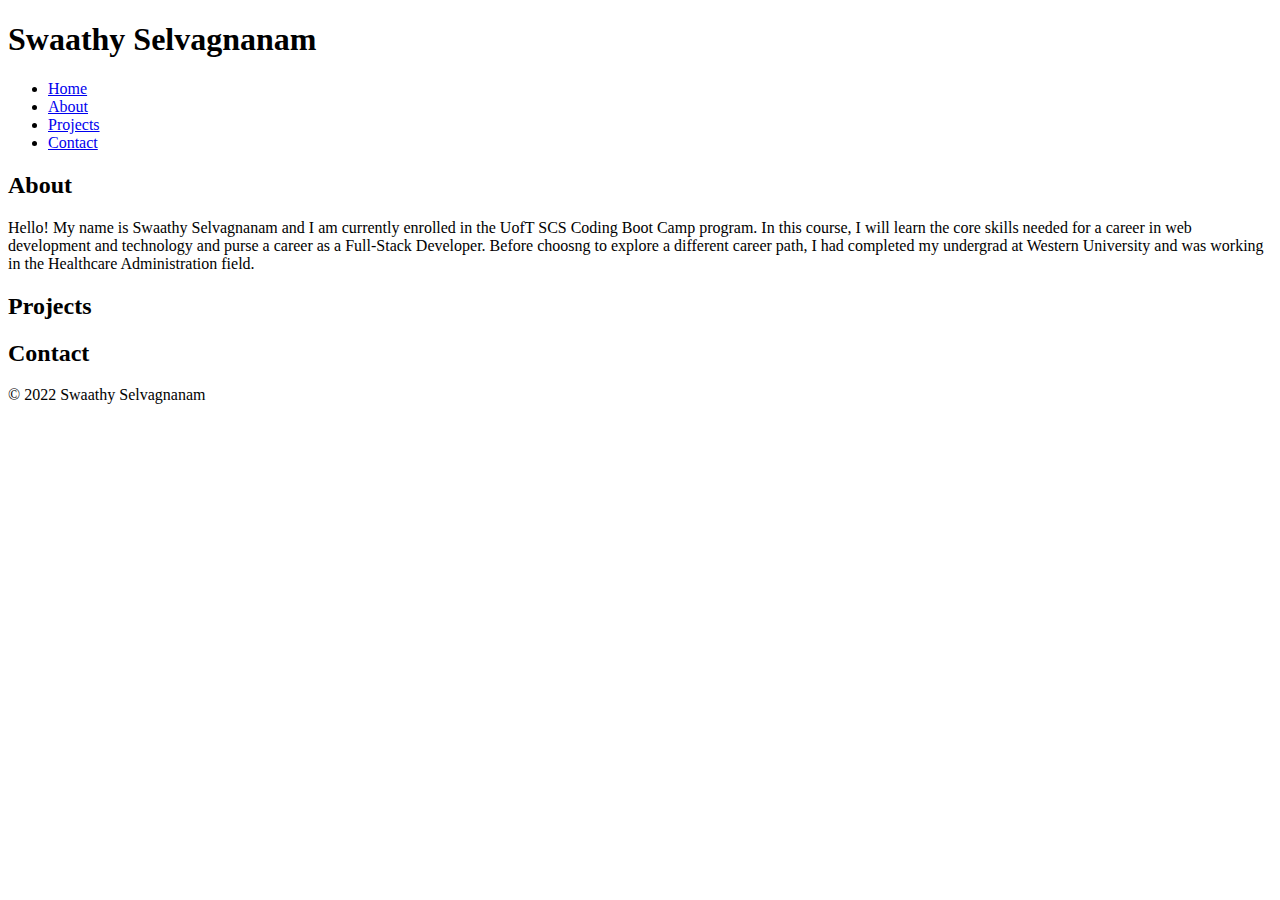
==== index.html @ fc3bd320 "Create index.html" ====
<!DOCTYPE html>
<html lang="en">
<head>
    <meta charset="UTF-8">
    <meta http-equiv="X-UA-Compatible" content="IE=edge">
    <meta name="viewport" content="width=device-width, initial-scale=1.0">
    <title>Swaathy Selvagnanam - Portfolio</title>
</head>
<body>
    <!-- Site Header -->
    <header>
        <h1>Swaathy Selvagnanam</h1>
        <!-- Nav Links -->
        <nav>
            <!-- Unordered Lists -->
            <ul>
                <li>
                    <a href="hero">Home</a>
                </li>
                <li>
                    <a href="#about-me">About</a>
                </li>
                <li>
                    <a href="#projects">Projects</a>
                </li>
                <li>
                    <a href="contact">Contact</a>
                </li>
            </ul>
        </nav>
     </header>
     <!-- Homepage -->
     <section class="hero"></section>
     <main>
         <!-- About Section -->
         <section id="about-me" class="about-me">
            <h2>About</h2>
            <p>Hello! My name is Swaathy Selvagnanam and I am currently enrolled in the UofT SCS Coding Boot Camp program. In this course, I will learn the core skills needed for a career in web development and technology and purse a career as a Full-Stack Developer. Before choosng to explore a different career path, I had completed my undergrad at Western University and was working in the Healthcare Administration field.</p>
         </section>
         <!-- Projects Section -->
         <section id="projects" class="projects">
             <h2>Projects</h2>
         </section>
         <!-- Contact Section -->
         <section id="contact" class="contact">
             <h2>Contact</h2>
         </section>
     </main>
     <!-- Footer -->
     <footer>
         <p>&copy; 2022 Swaathy Selvagnanam</p>
     </footer>
</body>
</html>
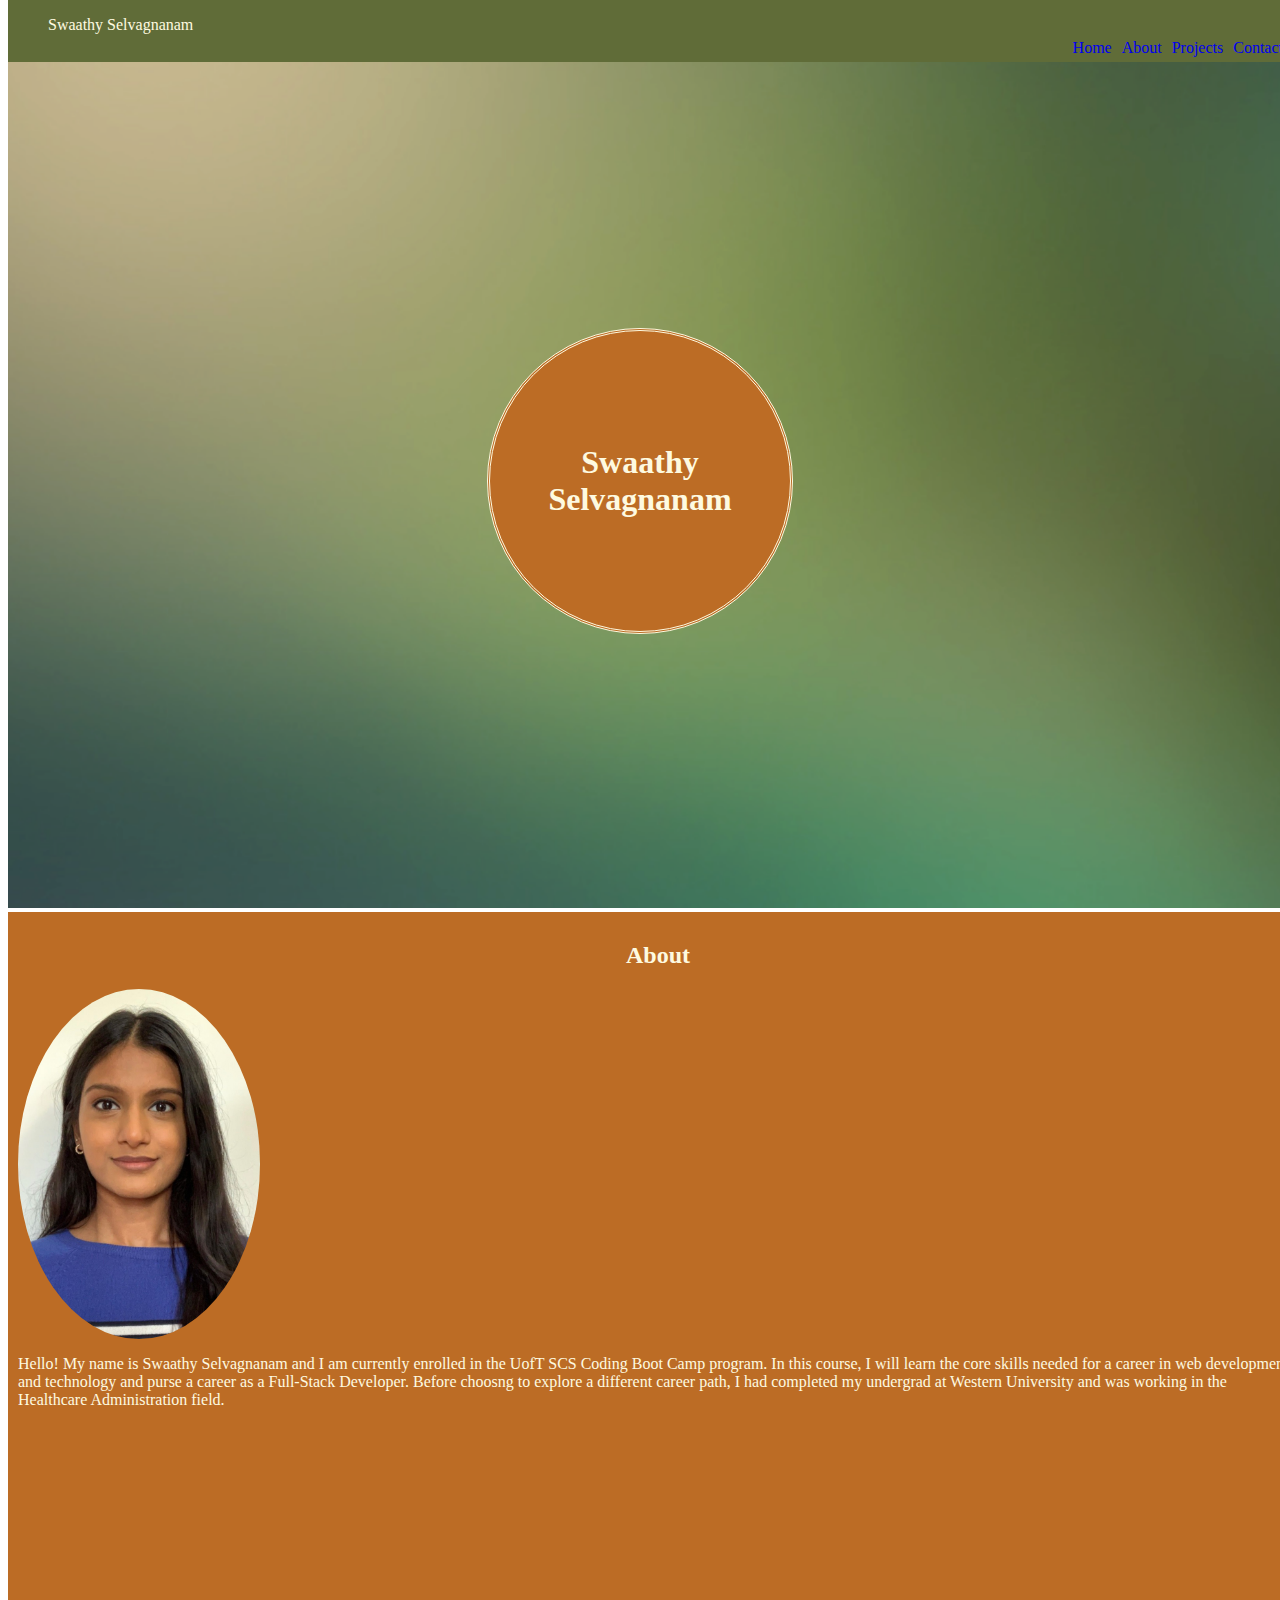
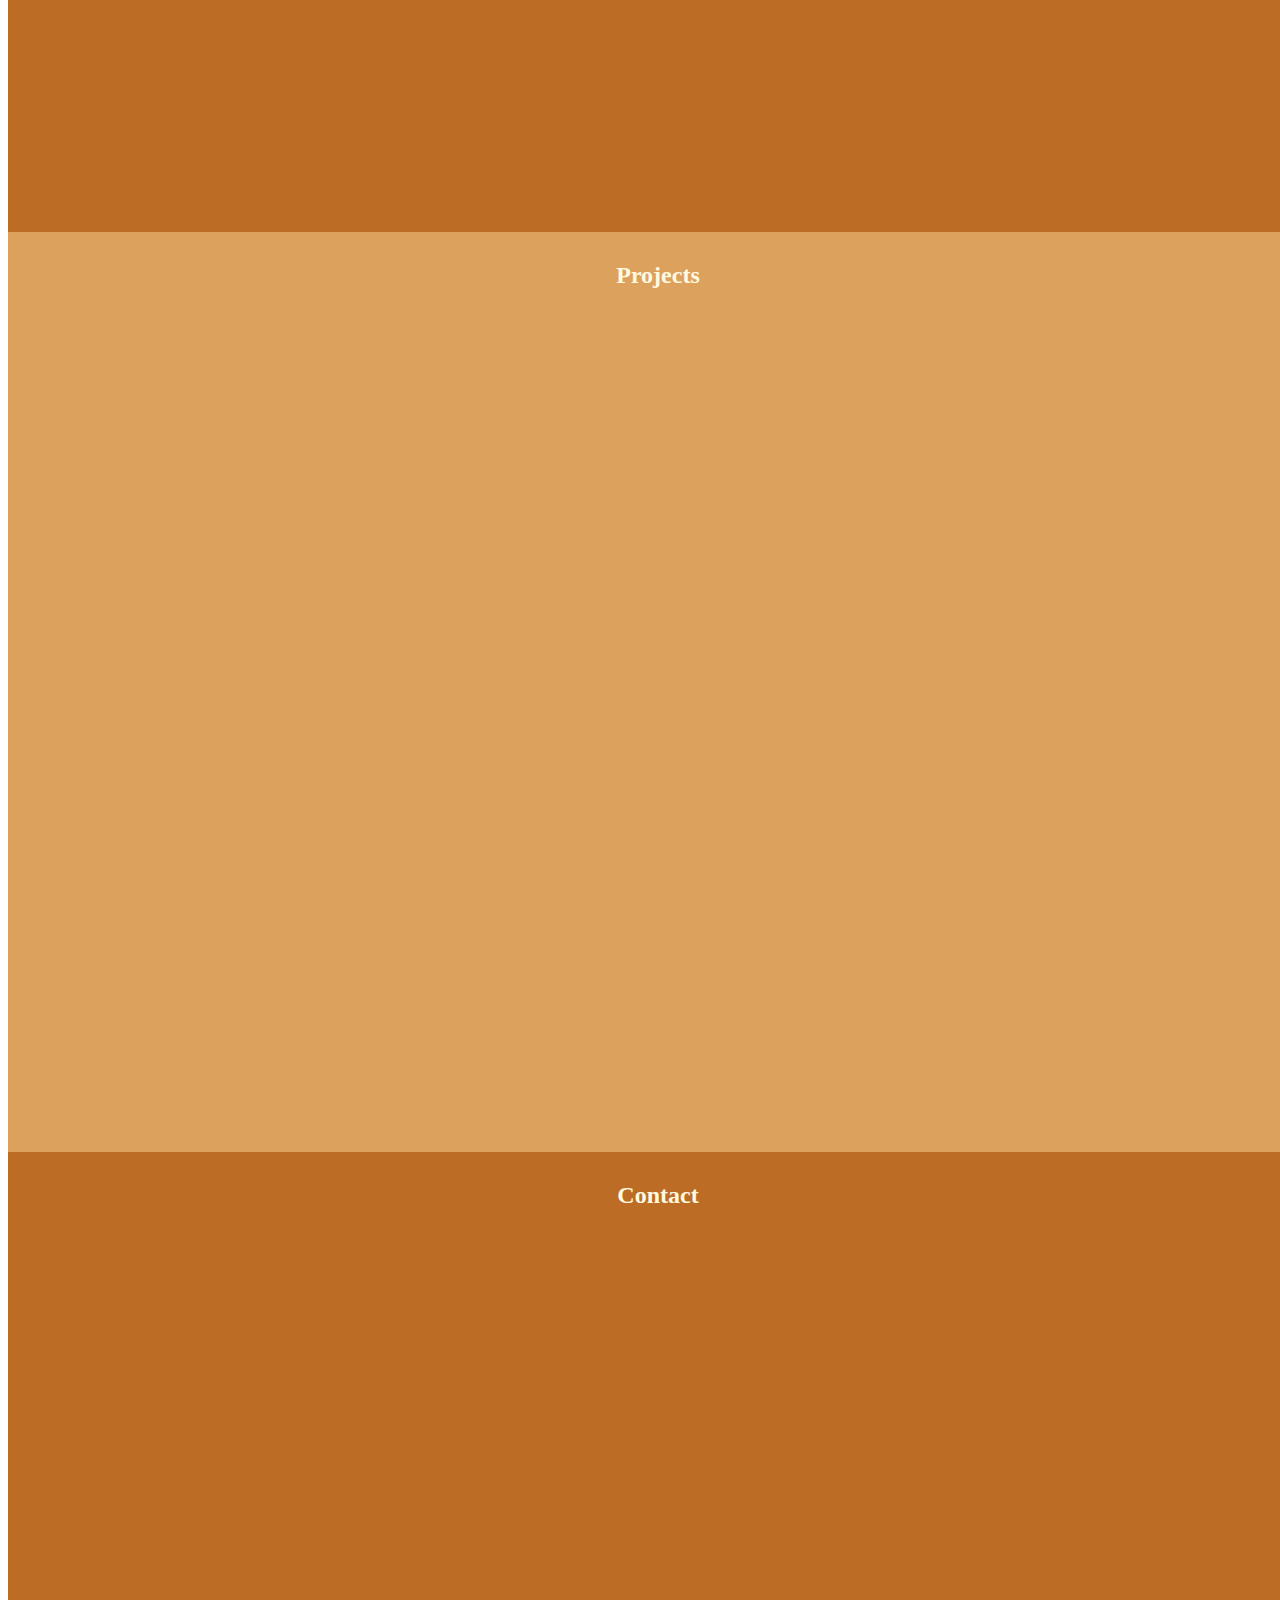
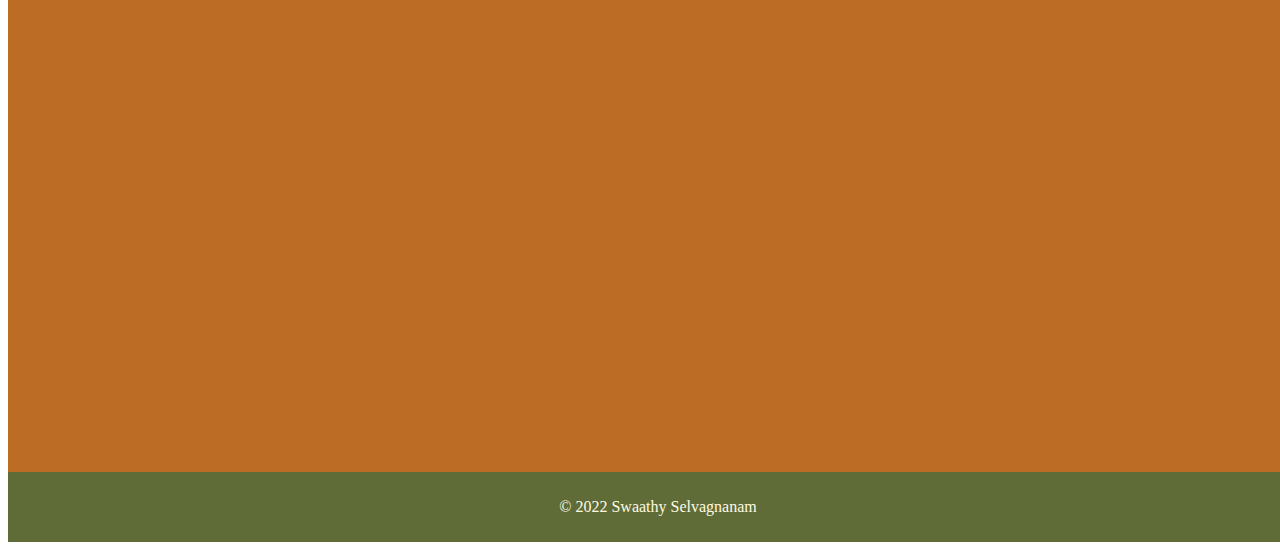
==== commit 015e4179: "completed html and some styling" ====
--- a/index.html
+++ b/index.html
@@ -5,45 +5,46 @@
     <meta http-equiv="X-UA-Compatible" content="IE=edge">
     <meta name="viewport" content="width=device-width, initial-scale=1.0">
     <title>Swaathy Selvagnanam - Portfolio</title>
+    <link rel="stylesheet" href="./assets/css/style.css">
+    <!-- ADD NEW FONT WHEN THERE IS TIME 
+        <link rel="stylesheet" type="text/css" href="http://fonts.googleapis.com/css?family=Sora"> -->
 </head>
 <body>
     <!-- Site Header -->
     <header>
-        <h1>Swaathy Selvagnanam</h1>
         <!-- Nav Links -->
-        <nav>
+        <nav class="topnav">
             <!-- Unordered Lists -->
             <ul>
-                <li>
-                    <a href="hero">Home</a>
-                </li>
-                <li>
-                    <a href="#about-me">About</a>
-                </li>
-                <li>
-                    <a href="#projects">Projects</a>
-                </li>
-                <li>
-                    <a href="contact">Contact</a>
-                </li>
+                <li id="name">Swaathy Selvagnanam</li>
+                <li><a href="#contact">Contact</a></li>
+                <li><a href="#projects">Projects</a></li>
+                <li><a href="#about-me">About</a></li>
+                <li><a href="#hero">Home</a></li>
             </ul>
         </nav>
      </header>
      <!-- Homepage -->
-     <section class="hero"></section>
+     <section class="container">
+         <img src="./assets/images/hero-image.png" alt="Background image" class="hero">
+         <h1 class="circle">Swaathy Selvagnanam</h1>
+     </section>
+     
+     
      <main>
          <!-- About Section -->
-         <section id="about-me" class="about-me">
-            <h2>About</h2>
-            <p>Hello! My name is Swaathy Selvagnanam and I am currently enrolled in the UofT SCS Coding Boot Camp program. In this course, I will learn the core skills needed for a career in web development and technology and purse a career as a Full-Stack Developer. Before choosng to explore a different career path, I had completed my undergrad at Western University and was working in the Healthcare Administration field.</p>
+         <section id="about-me" class="subsection">
+            <h2 class="section-heading">About</h2>
+            <img src="./assets/images/portrait.jpg" alt="Portrait of Swaathy" class="portrait">
+            <p id="about-me-text">Hello! My name is Swaathy Selvagnanam and I am currently enrolled in the UofT SCS Coding Boot Camp program. In this course, I will learn the core skills needed for a career in web development and technology and purse a career as a Full-Stack Developer. Before choosng to explore a different career path, I had completed my undergrad at Western University and was working in the Healthcare Administration field.</p>
          </section>
          <!-- Projects Section -->
-         <section id="projects" class="projects">
-             <h2>Projects</h2>
+         <section id="projects" class="subsection2">
+             <h2 class="section-heading">Projects</h2>
          </section>
          <!-- Contact Section -->
-         <section id="contact" class="contact">
-             <h2>Contact</h2>
+         <section id="contact" class="subsection">
+             <h2 class="section-heading">Contact</h2>
          </section>
      </main>
      <!-- Footer -->
@@ -51,5 +52,4 @@
          <p>&copy; 2022 Swaathy Selvagnanam</p>
      </footer>
 </body>
-</html>
-
+</html>--- a/assets/css/style.css
+++ b/assets/css/style.css
@@ -0,0 +1,103 @@
+html {
+    scroll-behavior: smooth;
+    overflow-x: hidden;
+}
+
+.topnav {
+    background-color: #606C38;
+    position: fixed;
+    top: 0px;
+    width: 100vw;
+    z-index: 10000;
+    color: #FEFAE0;
+}
+
+ul {
+    list-style-type: none;
+}
+  
+li a {
+    display: inline;
+    padding: 5px;
+    text-decoration: none;
+    float: right;
+}
+
+#name {
+    color: #FEFAE0;
+    display: inline-block;
+    vertical-align: baseline;
+}
+
+.container {
+    position: relative;
+    text-align: center;
+    color: #FEFAE0;
+}
+
+.hero {
+    height: 100vh;
+    width: 100vw;
+    background-image: url("../images/hero-image.png");
+    background-size: cover;
+    background-repeat: no-repeat;
+    background-position: center;
+    background-color: #606C38;
+}
+
+.circle {
+    background: #BC6C25;
+    width: 300px;
+    height: 300px;
+    border-radius: 50%;
+    border-style: double;
+    display: flex;
+    align-items: center;
+    justify-content: center;
+    position: absolute;
+    top: 50%;
+    left: 50%;
+    transform: translate(-50%, -50%);
+    color: #FEFAE0;
+}
+
+.subsection {
+    background-color: #BC6C25;
+    height: 100vh;
+    width: 100vw;
+    padding: 10px;
+    color: #FEFAE0;
+}
+
+.subsection2 {
+    background-color: #dda15e;
+    height: 100vh;
+    width: 100vw;
+    padding: 10px;
+    color: #FEFAE0;
+}
+
+footer {
+    background-color: #606C38;
+    height: 50px;
+    width: 100vw;
+    text-align: center;
+    padding: 10px;
+    color: #FEFAE0;
+}
+
+.portrait {
+    border-radius: 50%;
+    height: 350px;
+    float: left;
+}
+
+#about-me-text {
+    float: right;
+}
+
+.section-heading {
+    text-align: center;
+}
+/* FOR MEDIE SCREEN RESPONSE FOR NAVBAR GO TO
+https://www.w3schools.com/howto/howto_css_topnav_centered.asp */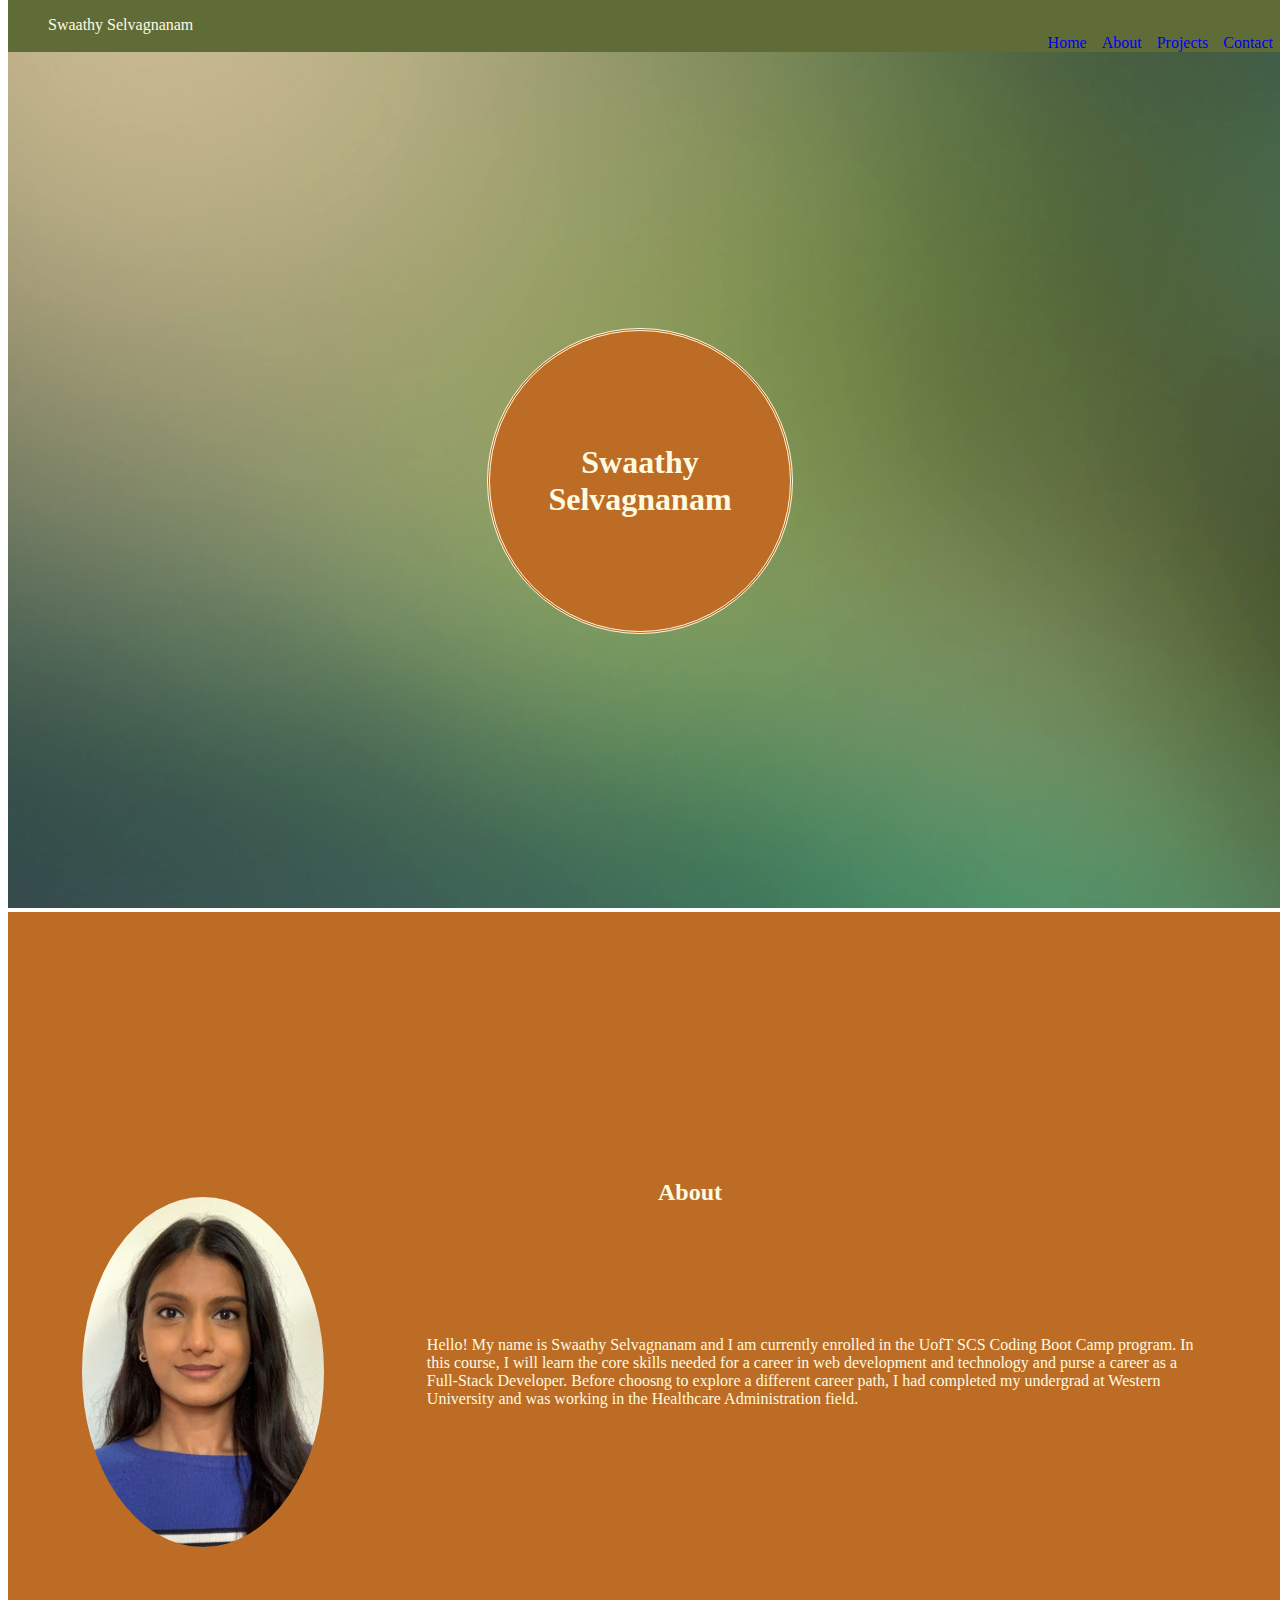
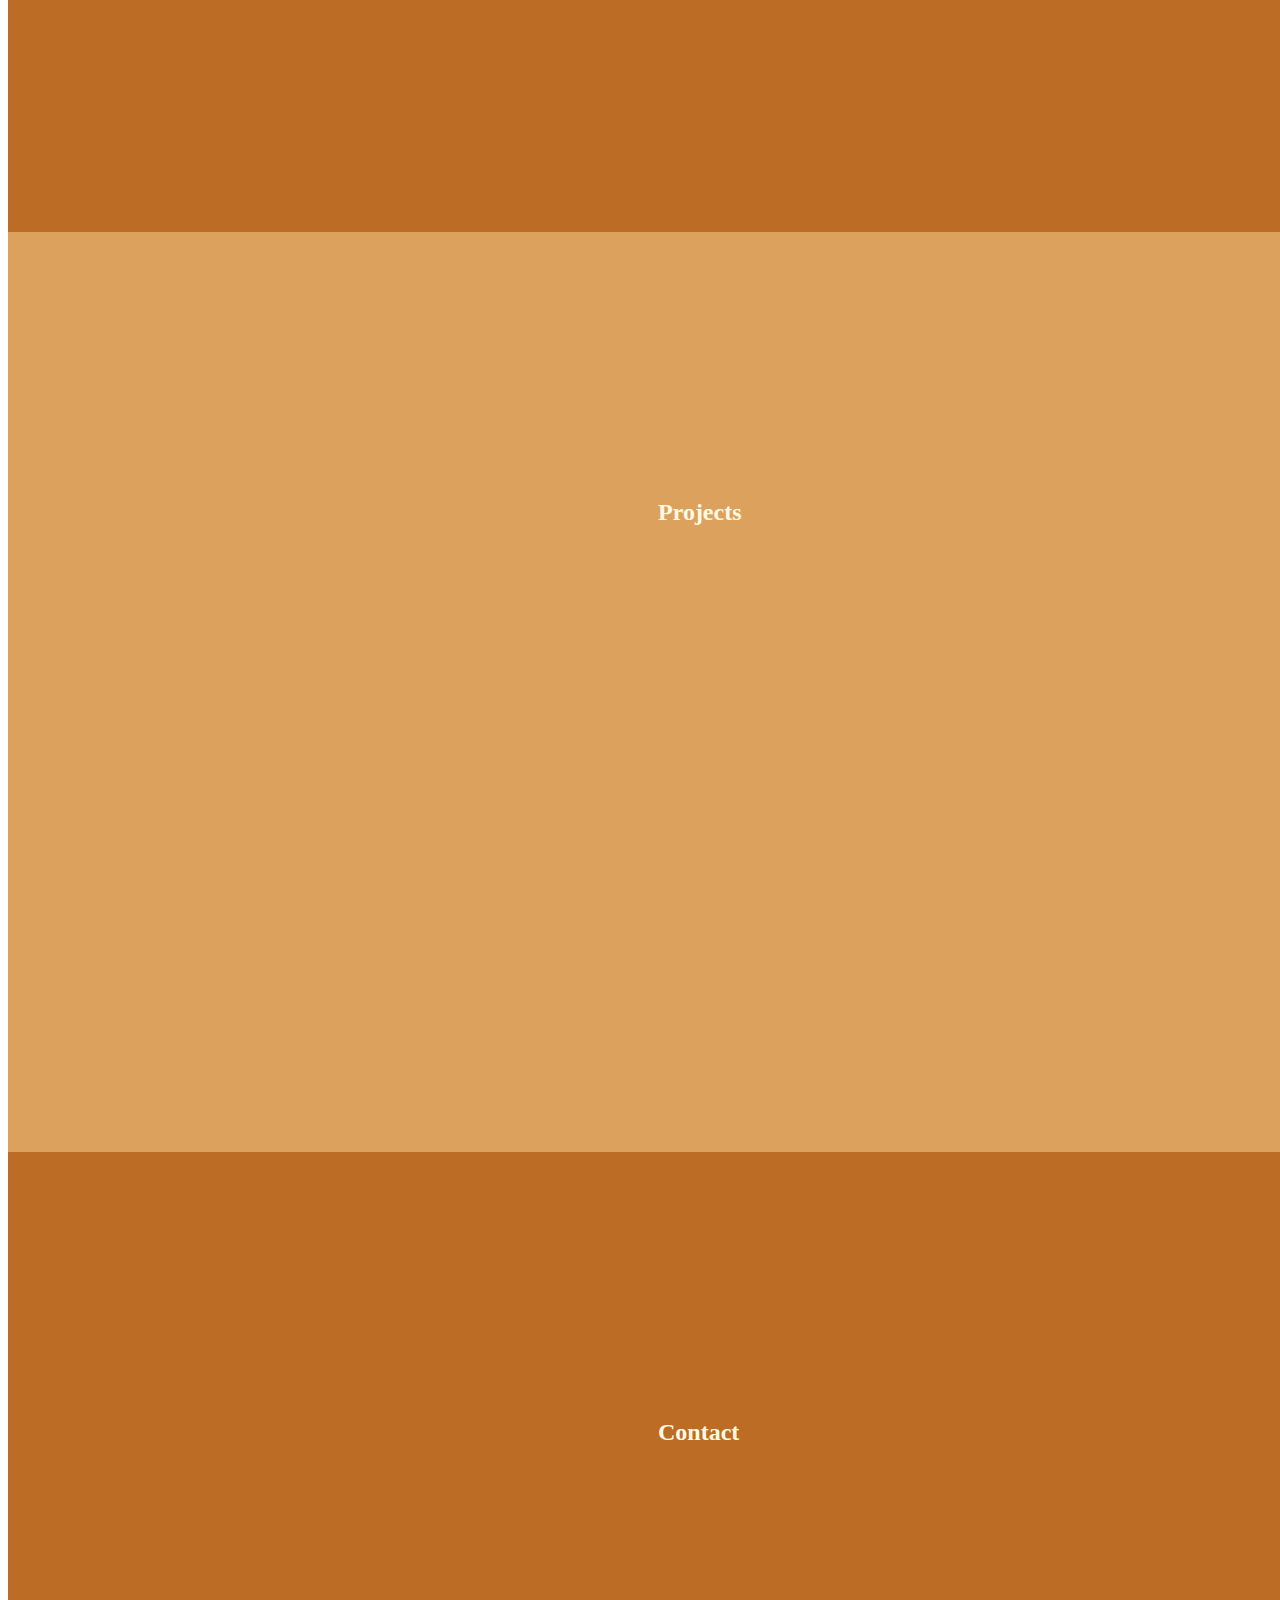
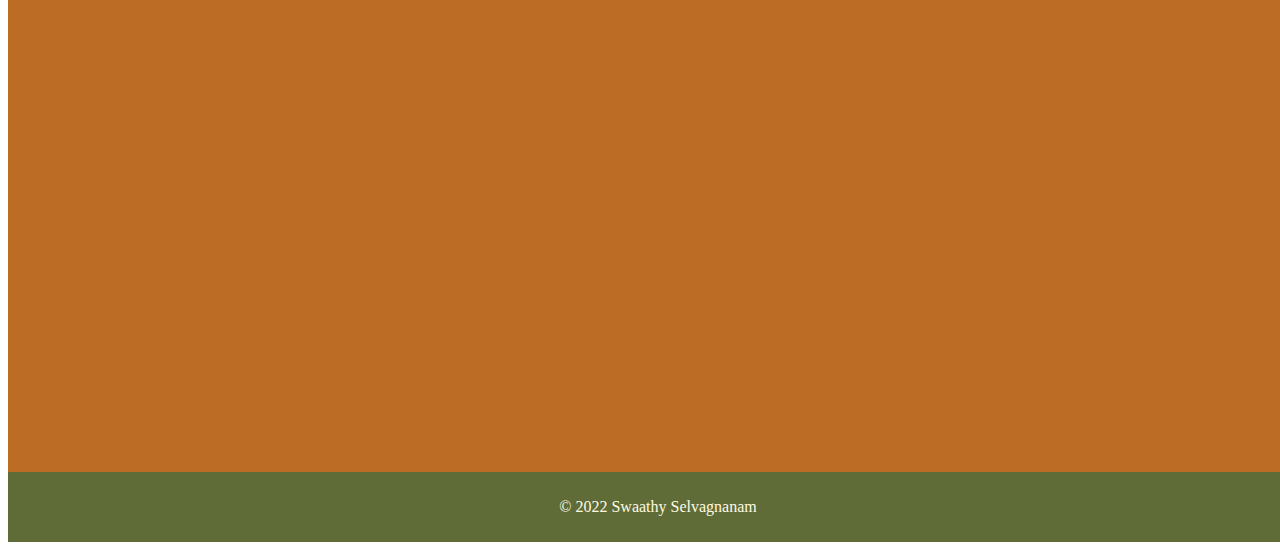
==== commit 142e7d67: "done about section" ====
--- a/index.html
+++ b/index.html
@@ -20,12 +20,12 @@
                 <li><a href="#contact">Contact</a></li>
                 <li><a href="#projects">Projects</a></li>
                 <li><a href="#about-me">About</a></li>
-                <li><a href="#hero">Home</a></li>
+                <li><a href="#home">Home</a></li>
             </ul>
         </nav>
      </header>
      <!-- Homepage -->
-     <section class="container">
+     <section id="home" class="container">
          <img src="./assets/images/hero-image.png" alt="Background image" class="hero">
          <h1 class="circle">Swaathy Selvagnanam</h1>
      </section>
@@ -34,17 +34,17 @@
      <main>
          <!-- About Section -->
          <section id="about-me" class="subsection">
-            <h2 class="section-heading">About</h2>
+            <h2>About</h2>
             <img src="./assets/images/portrait.jpg" alt="Portrait of Swaathy" class="portrait">
             <p id="about-me-text">Hello! My name is Swaathy Selvagnanam and I am currently enrolled in the UofT SCS Coding Boot Camp program. In this course, I will learn the core skills needed for a career in web development and technology and purse a career as a Full-Stack Developer. Before choosng to explore a different career path, I had completed my undergrad at Western University and was working in the Healthcare Administration field.</p>
          </section>
          <!-- Projects Section -->
          <section id="projects" class="subsection2">
-             <h2 class="section-heading">Projects</h2>
+             <h2>Projects</h2>
          </section>
          <!-- Contact Section -->
          <section id="contact" class="subsection">
-             <h2 class="section-heading">Contact</h2>
+             <h2>Contact</h2>
          </section>
      </main>
      <!-- Footer -->
--- a/assets/css/style.css
+++ b/assets/css/style.css
@@ -1,15 +1,17 @@
+/* affects everything */
 html {
     scroll-behavior: smooth;
     overflow-x: hidden;
+    color: #FEFAE0;
 }
 
+/* affects nav bar */
 .topnav {
     background-color: #606C38;
     position: fixed;
     top: 0px;
     width: 100vw;
     z-index: 10000;
-    color: #FEFAE0;
 }
 
 ul {
@@ -18,21 +20,20 @@
   
 li a {
     display: inline;
-    padding: 5px;
+    padding-right: 15px;
     text-decoration: none;
     float: right;
 }
 
 #name {
-    color: #FEFAE0;
     display: inline-block;
     vertical-align: baseline;
 }
 
+/* affects homepage */
 .container {
     position: relative;
     text-align: center;
-    color: #FEFAE0;
 }
 
 .hero {
@@ -58,46 +59,62 @@
     top: 50%;
     left: 50%;
     transform: translate(-50%, -50%);
-    color: #FEFAE0;
 }
 
+/* affects main sections */
 .subsection {
     background-color: #BC6C25;
     height: 100vh;
     width: 100vw;
+    display: flex;
+    align-items: center;
+    align-self: center;
     padding: 10px;
-    color: #FEFAE0;
+}
+
+h2 {
+    position: relative;
+    bottom: 20%;
+    left: 50%;
 }
 
 .subsection2 {
     background-color: #dda15e;
     height: 100vh;
     width: 100vw;
+    display: flex;
+    align-items: center;
+    align-self: center;
     padding: 10px;
-    color: #FEFAE0;
 }
 
+/* affects about section */
+.portrait {
+    border-radius: 50%;
+    height: 350px;
+    position: relative;
+    margin-right: 8%;
+}
+
+#about-me-text {
+    position: relative;
+    justify-content: center;
+    padding-right: 100px;
+}
+
+/* affects project section */
+
+/* affects contact section */
+
+/* affects footer */
 footer {
     background-color: #606C38;
     height: 50px;
     width: 100vw;
     text-align: center;
     padding: 10px;
-    color: #FEFAE0;
 }
 
-.portrait {
-    border-radius: 50%;
-    height: 350px;
-    float: left;
-}
 
-#about-me-text {
-    float: right;
-}
-
-.section-heading {
-    text-align: center;
-}
 /* FOR MEDIE SCREEN RESPONSE FOR NAVBAR GO TO
 https://www.w3schools.com/howto/howto_css_topnav_centered.asp */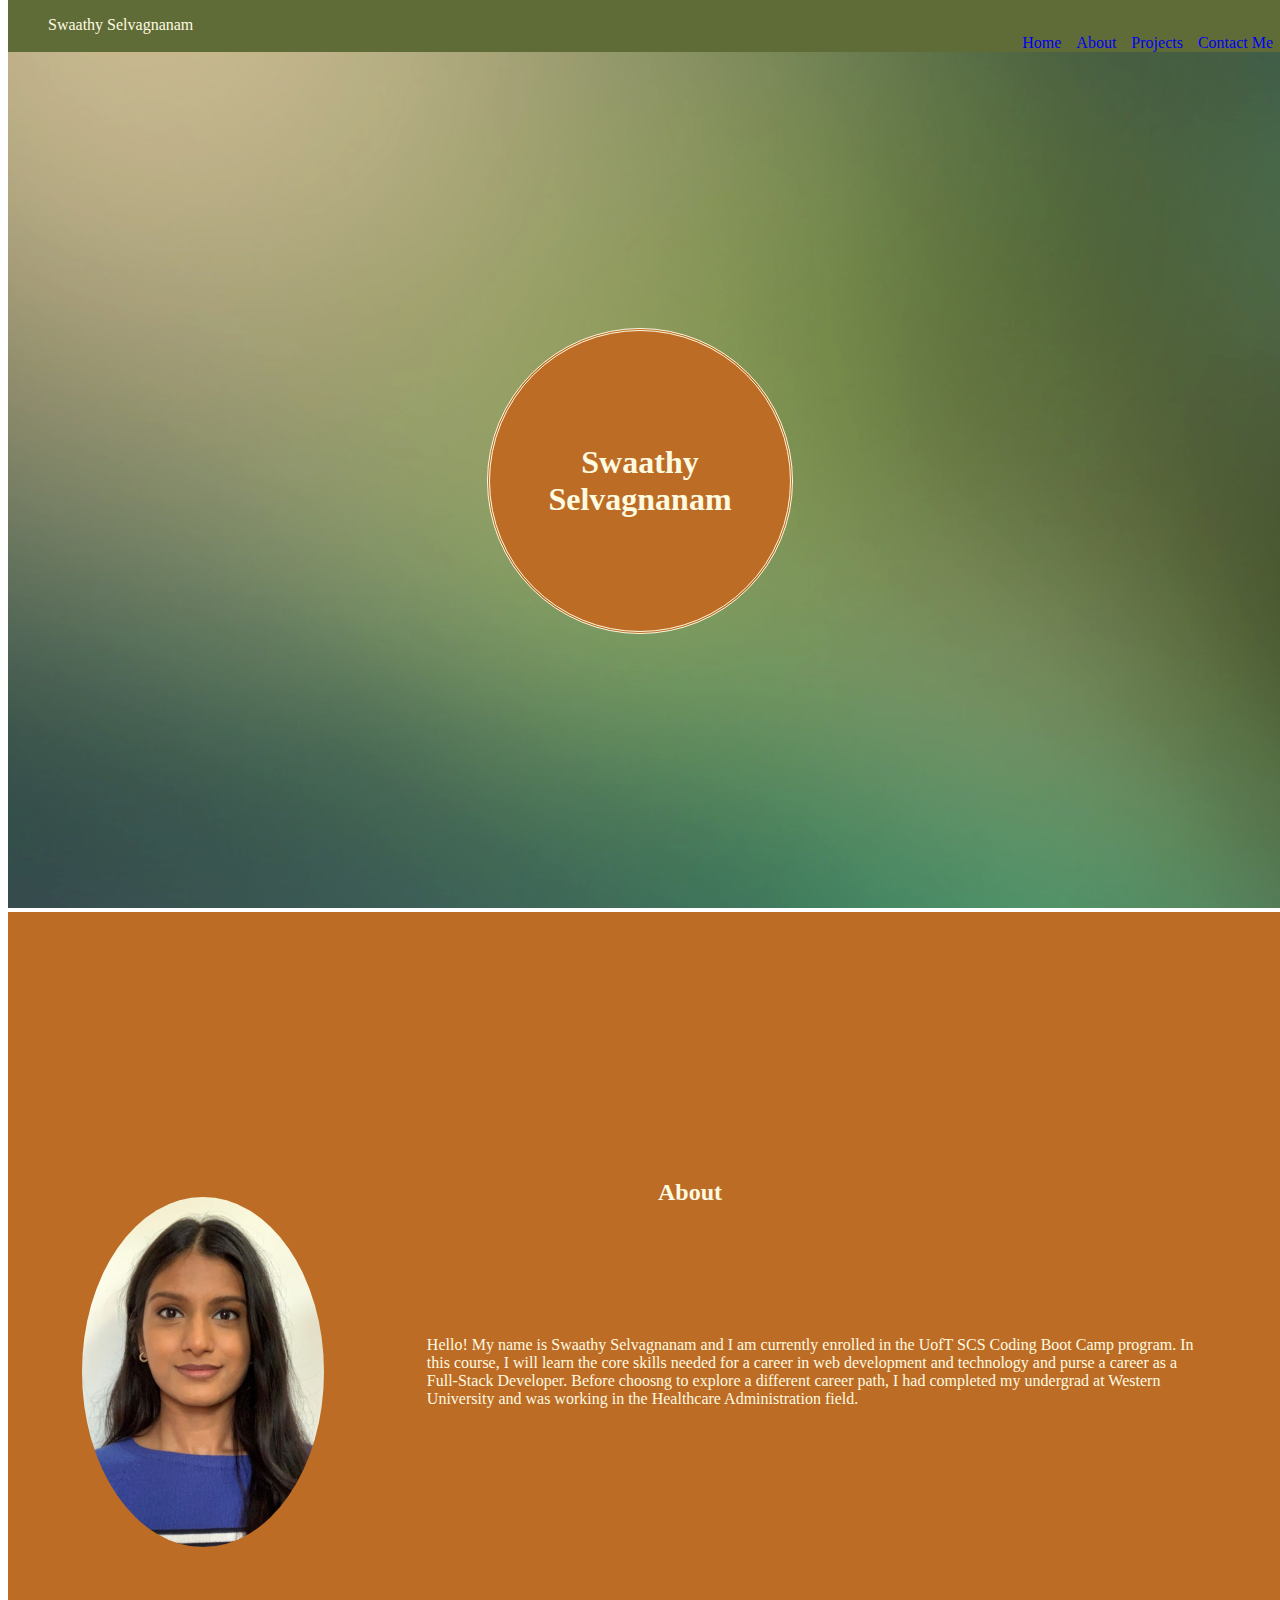
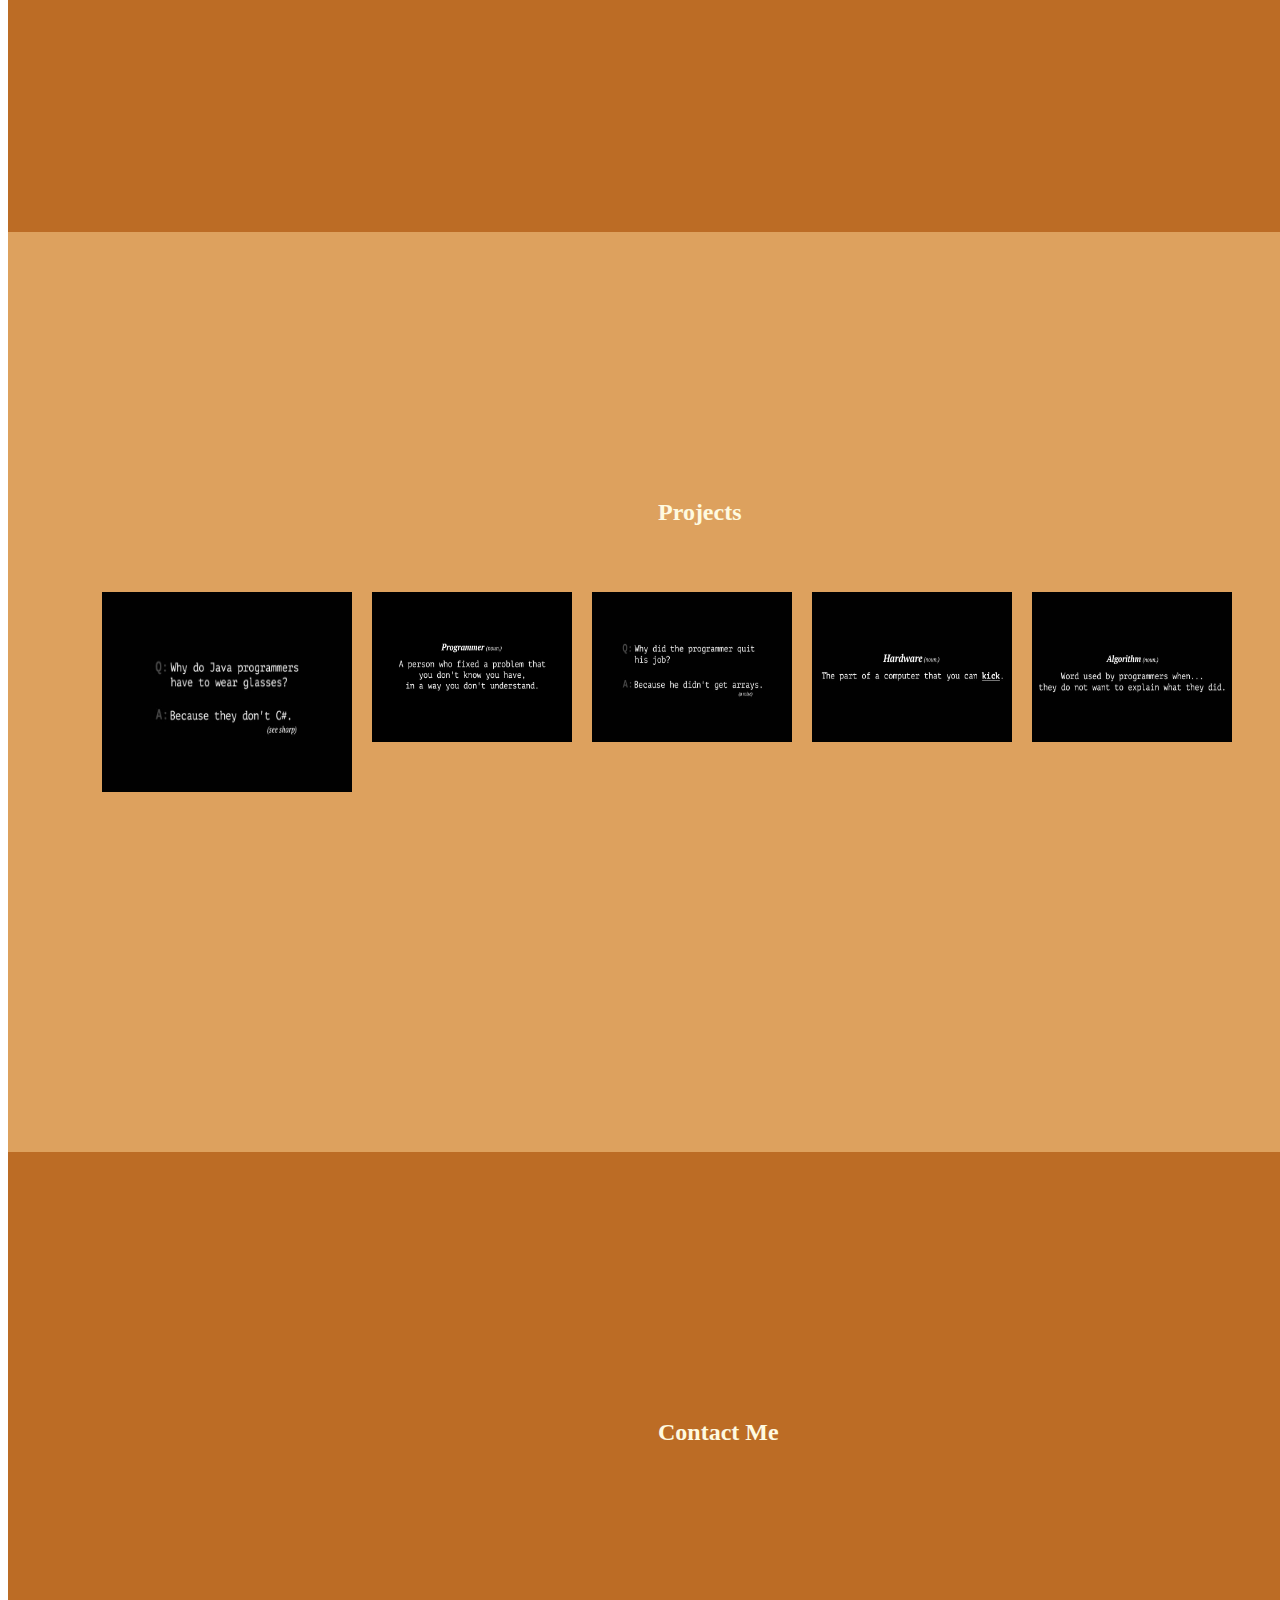
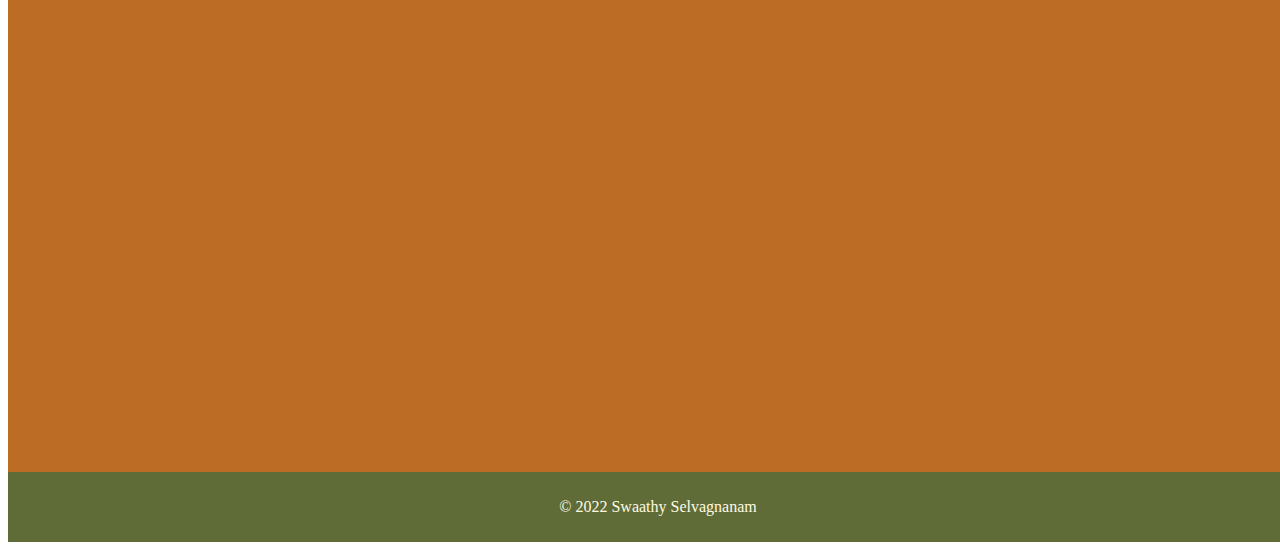
==== commit bfacd825: "completed project section" ====
--- a/index.html
+++ b/index.html
@@ -17,7 +17,7 @@
             <!-- Unordered Lists -->
             <ul>
                 <li id="name">Swaathy Selvagnanam</li>
-                <li><a href="#contact">Contact</a></li>
+                <li><a href="#contact">Contact Me</a></li>
                 <li><a href="#projects">Projects</a></li>
                 <li><a href="#about-me">About</a></li>
                 <li><a href="#home">Home</a></li>
@@ -29,27 +29,48 @@
          <img src="./assets/images/hero-image.png" alt="Background image" class="hero">
          <h1 class="circle">Swaathy Selvagnanam</h1>
      </section>
-     
-     
+     <!-- Main Sections -->
      <main>
          <!-- About Section -->
          <section id="about-me" class="subsection">
-            <h2>About</h2>
+            <h2 class="section-title">About</h2>
             <img src="./assets/images/portrait.jpg" alt="Portrait of Swaathy" class="portrait">
             <p id="about-me-text">Hello! My name is Swaathy Selvagnanam and I am currently enrolled in the UofT SCS Coding Boot Camp program. In this course, I will learn the core skills needed for a career in web development and technology and purse a career as a Full-Stack Developer. Before choosng to explore a different career path, I had completed my undergrad at Western University and was working in the Healthcare Administration field.</p>
          </section>
          <!-- Projects Section -->
          <section id="projects" class="subsection2">
-             <h2>Projects</h2>
+            <h2 class="section-title">Projects</h2>
+            <div class="projects-gallery">
+                <div class="project-titles">
+                    <a href="https://danielfu13.github.io/flying-kittens17/"><img src="./assets/images/joke1.jpeg" alt="Project 1 image placeholder" id="joke1"></a>
+                    <div class="overlay">Project #1</div>
+                </div>
+                <div class="project-titles">
+                    <a href="./assets/index2.html"><img src="./assets/images/joke2.jpeg" alt="Project 2 image placeholder" id="joke2"></a>
+                    <div class="overlay">Project #2</div>
+                </div>
+                <div class="project-titles">
+                    <a href="./assets/index2.html"><img src="./assets/images/joke3.jpeg" alt="Project 3 image placeholder" id="joke3"></a>
+                    <div class="overlay">Project #3</div>
+                </div>
+                <div class="project-titles">
+                    <a href="./assets/index2.html"><img src="./assets/images/joke4.jpeg" alt="Project 4 image placeholder" id="joke4"></a>
+                    <div class="overlay">Project #4</div>
+                </div>
+                <div class="project-titles">
+                    <a href="./assets/index2.html"><img src="./assets/images/joke5.jpeg" alt="Project 5 image placeholder" id="joke5"></a>
+                    <div class="overlay">Project #5</div>
+                </div>
+            </div>
          </section>
          <!-- Contact Section -->
          <section id="contact" class="subsection">
-             <h2>Contact</h2>
+            <h2 class="section-title">Contact Me</h2>
          </section>
      </main>
      <!-- Footer -->
      <footer>
-         <p>&copy; 2022 Swaathy Selvagnanam</p>
+        <p>&copy; 2022 Swaathy Selvagnanam</p>
      </footer>
 </body>
 </html>--- a/assets/css/style.css
+++ b/assets/css/style.css
@@ -72,7 +72,7 @@
     padding: 10px;
 }
 
-h2 {
+.section-title {
     position: relative;
     bottom: 20%;
     left: 50%;
@@ -104,7 +104,49 @@
 
 /* affects project section */
 
+.projects-gallery {
+    display: flex;
+    flex-flow: row wrap;
+    justify-content: space-around;
+    gap: 10px 20px; 
+    row-gap: 10px;
+    column-gap: 20px;
+}
+
+#joke1 {
+    width: 250px;
+    height: 200px;
+    display: block;
+}
+
+#joke2, #joke3, #joke4, #joke5 {
+    width: 200px;
+    height: 150px;
+}
+
+.project-titles{
+    box-sizing: border-box;
+    position: relative
+}
+
+.overlay {
+    position: absolute;
+    background: #606C38; 
+    width: 100%;
+    transition: .5s ease;
+    opacity:0;
+    color: #FEFAE0;
+    font-size: 20px;
+    text-align: center;
+}
+
+.project-titles:hover .overlay {
+    opacity: 1;
+}
+
 /* affects contact section */
+
+
 
 /* affects footer */
 footer {
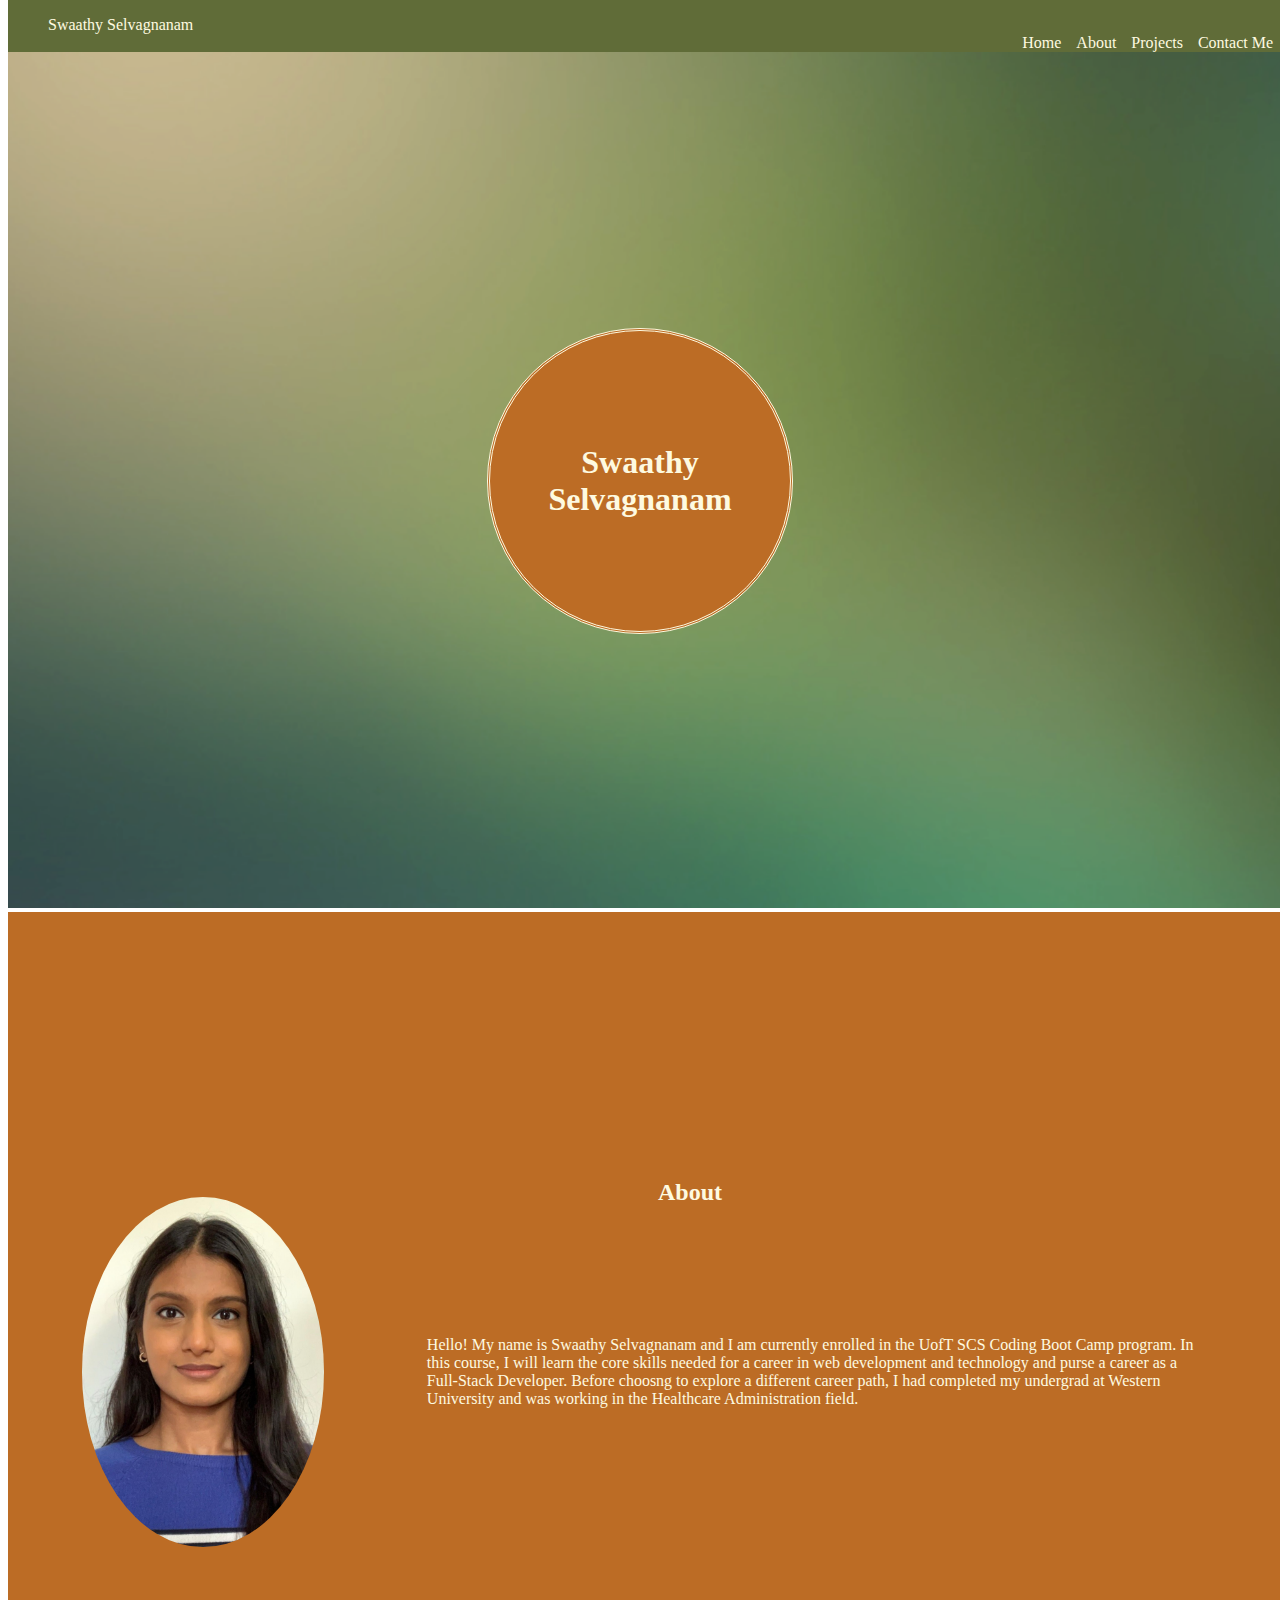
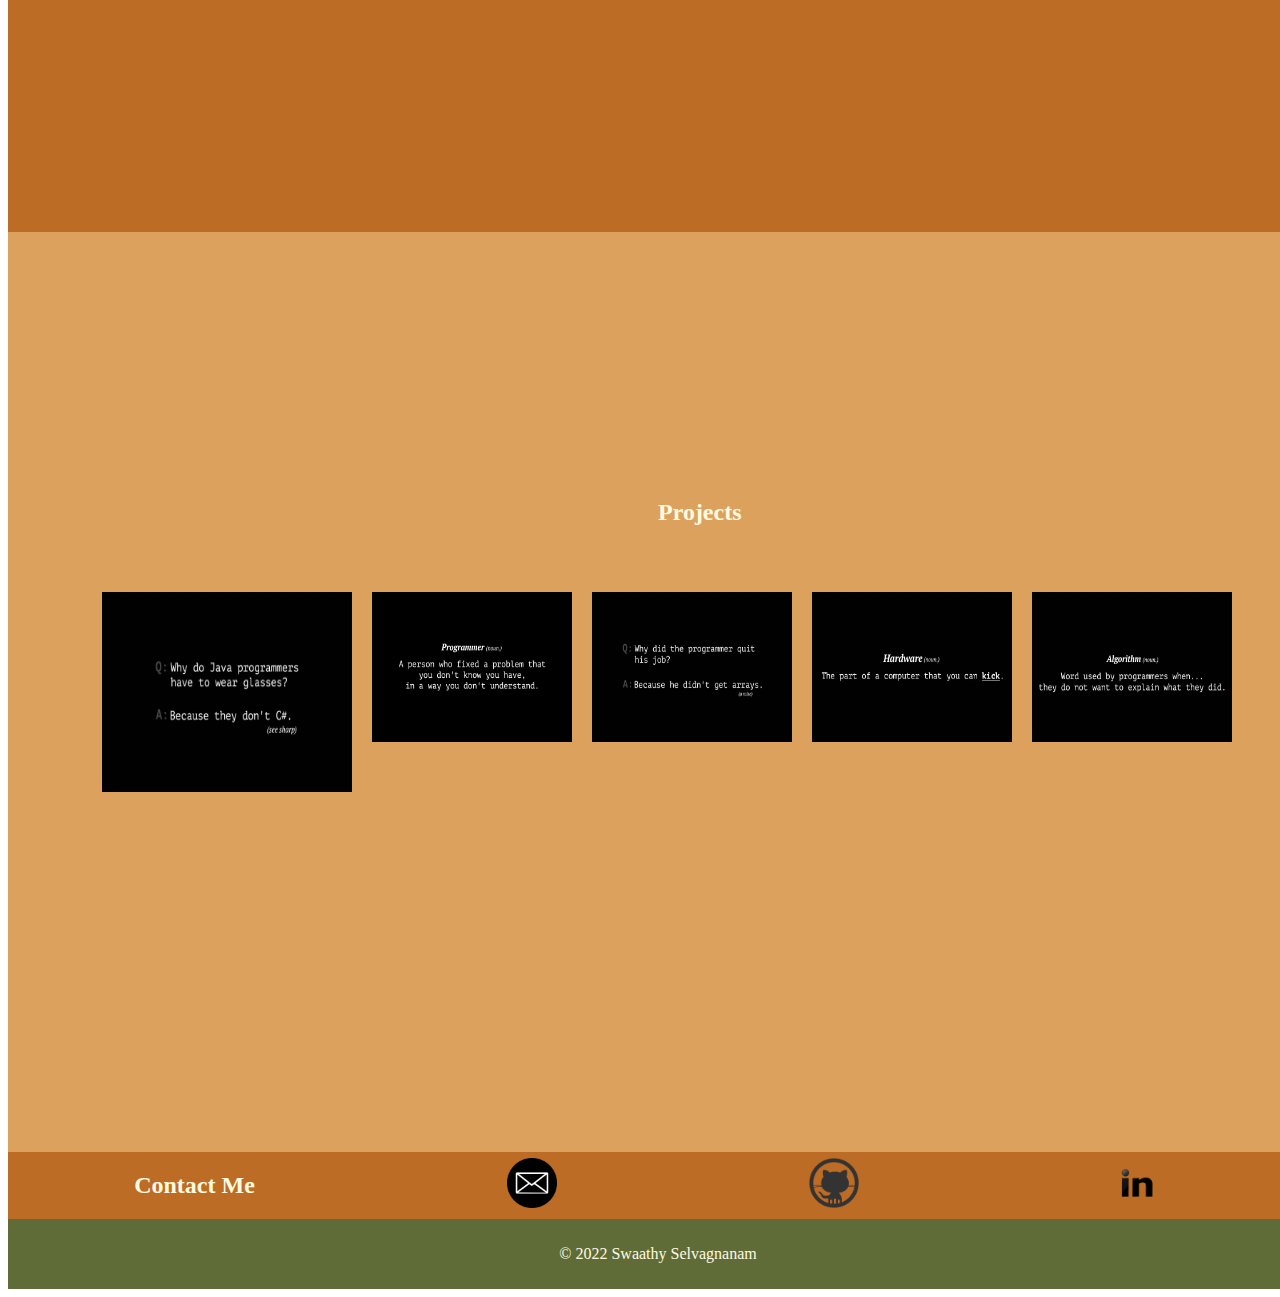
==== commit d0f76da9: "completed conact section" ====
--- a/index.html
+++ b/index.html
@@ -17,10 +17,10 @@
             <!-- Unordered Lists -->
             <ul>
                 <li id="name">Swaathy Selvagnanam</li>
-                <li><a href="#contact">Contact Me</a></li>
-                <li><a href="#projects">Projects</a></li>
-                <li><a href="#about-me">About</a></li>
-                <li><a href="#home">Home</a></li>
+                <li><a class="active" href="#contact">Contact Me</a></li>
+                <li><a class="active" href="#projects">Projects</a></li>
+                <li><a class="active" href="#about-me">About</a></li>
+                <li><a class="active" href="#home">Home</a></li>
             </ul>
         </nav>
      </header>
@@ -64,8 +64,11 @@
             </div>
          </section>
          <!-- Contact Section -->
-         <section id="contact" class="subsection">
-            <h2 class="section-title">Contact Me</h2>
+         <section id="contact">
+            <h2 id="contact-title">Contact Me</h2>
+            <a href="mailto:swaathy.selva@gmail.com"><img src="./assets/images/email-icon.png" alt="Email Icon" class="icon"></a>
+            <a href="https://github.com/sselvag?tab=overview&from=2022-05-01&to=2022-05-31"><img src="./assets/images/github-icon.png" alt="Github Icon" class="icon"></a>
+            <a href="https://www.linkedin.com/checkpoint/lg/login?trk=hb_signin"><img src="./assets/images/linkedin-icon.png" alt="Linkedin Icon" class="icon"></a>
          </section>
      </main>
      <!-- Footer -->
--- a/assets/css/style.css
+++ b/assets/css/style.css
@@ -23,11 +23,16 @@
     padding-right: 15px;
     text-decoration: none;
     float: right;
+    color: #FEFAE0
 }
 
 #name {
     display: inline-block;
     vertical-align: baseline;
+}
+
+.topnav a:hover {
+    color: #283618;
 }
 
 /* affects homepage */
@@ -84,7 +89,6 @@
     width: 100vw;
     display: flex;
     align-items: center;
-    align-self: center;
     padding: 10px;
 }
 
@@ -145,8 +149,24 @@
 }
 
 /* affects contact section */
+#contact {
+    background-color: #BC6C25;
+    width: 100vw;
+    display: flex;
+    flex-direction: row;
+    justify-content: space-around;
+    flex-wrap: wrap;
+    align-items: center;
+}
 
+#contact-title {
+    align-self: flex-start; 
+}
 
+.icon {
+    height: 50px;
+    width: 50px;
+}
 
 /* affects footer */
 footer {
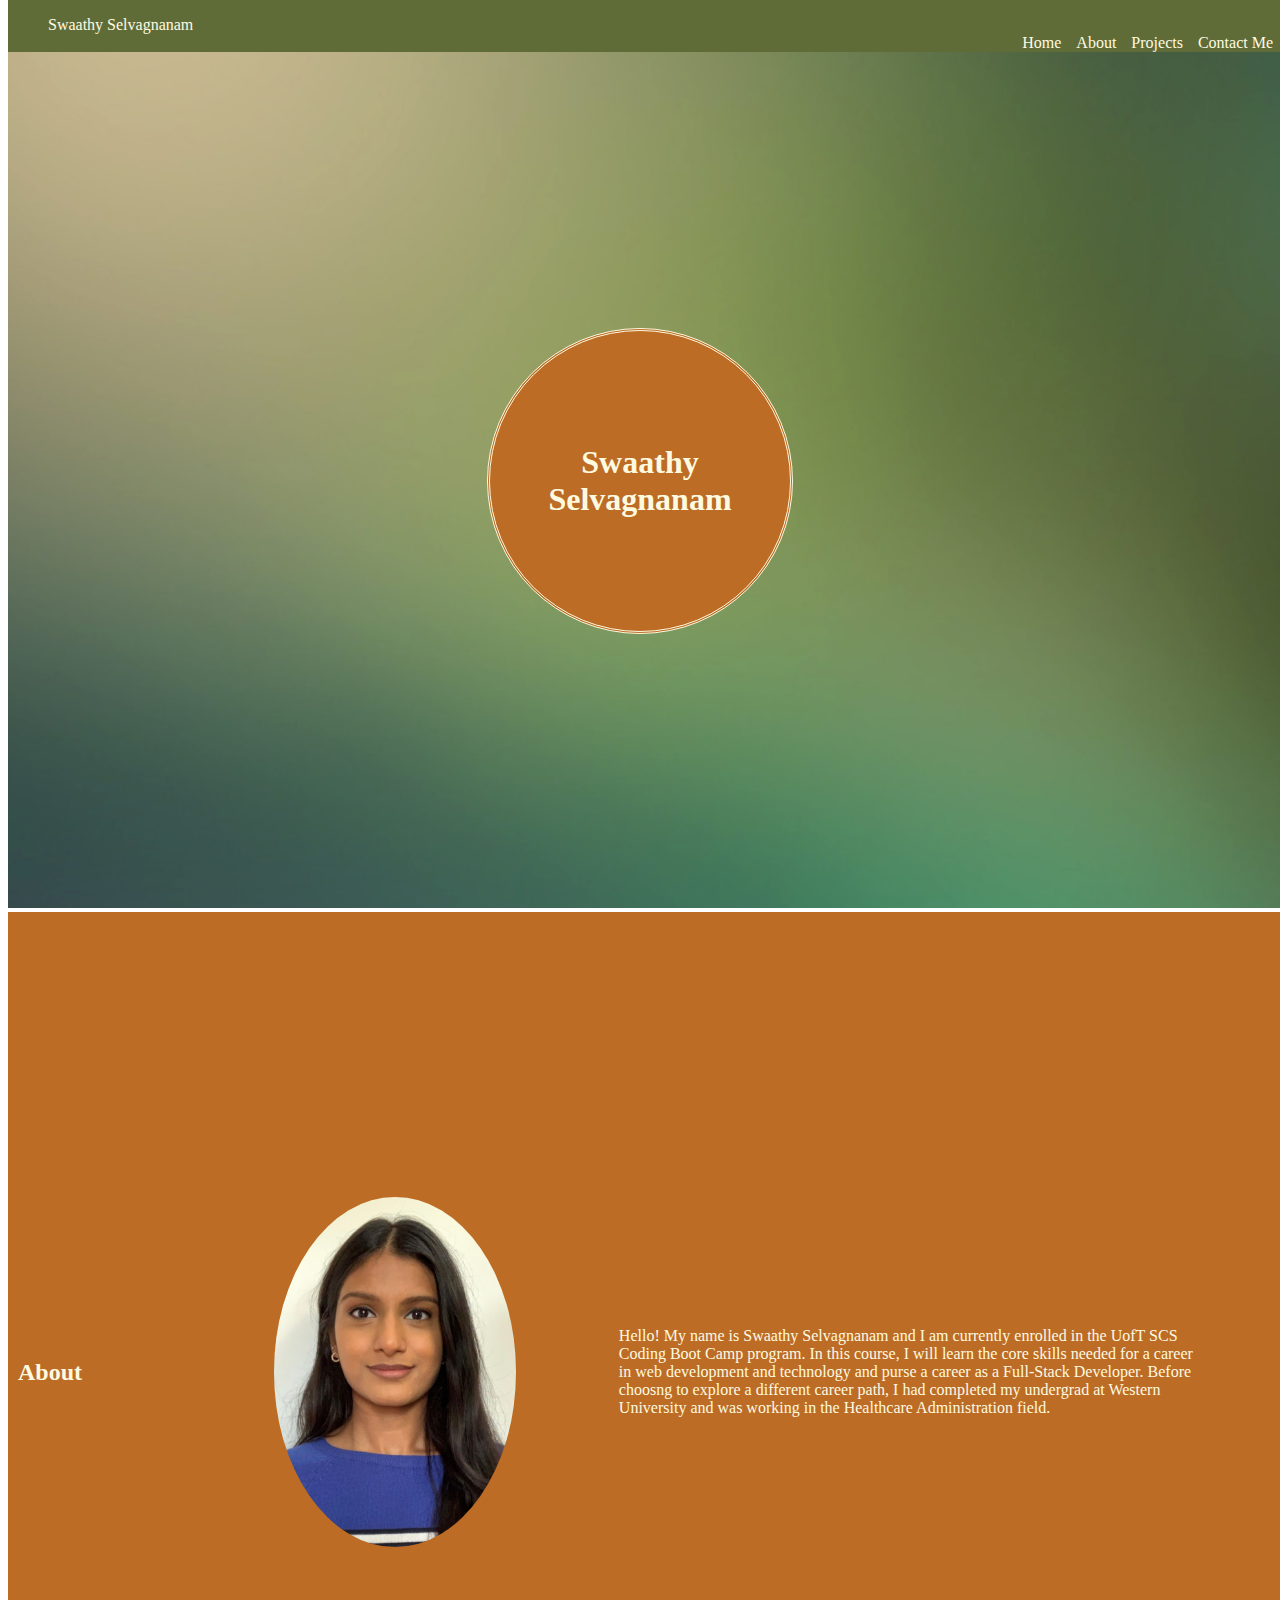
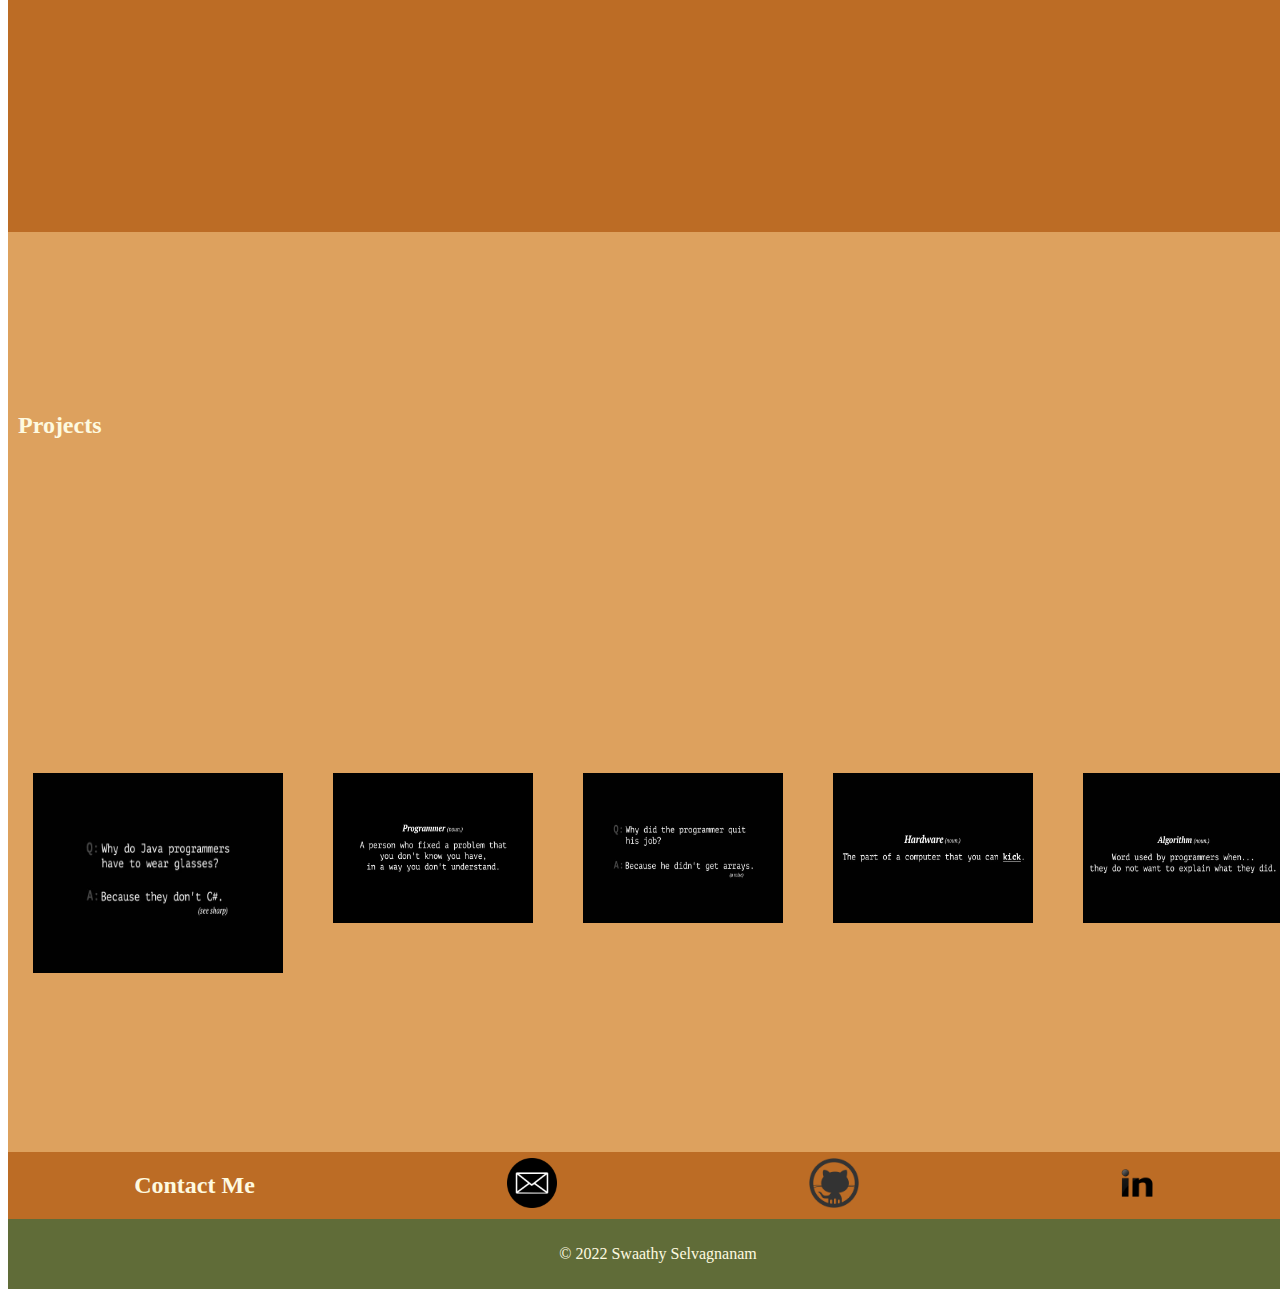
==== commit 06c9a2c0: "completed project" ====
--- a/index.html
+++ b/index.html
@@ -16,64 +16,64 @@
         <nav class="topnav">
             <!-- Unordered Lists -->
             <ul>
-                <li id="name">Swaathy Selvagnanam</li>
-                <li><a class="active" href="#contact">Contact Me</a></li>
-                <li><a class="active" href="#projects">Projects</a></li>
-                <li><a class="active" href="#about-me">About</a></li>
-                <li><a class="active" href="#home">Home</a></li>
+                <li>Swaathy Selvagnanam</li>
+                <li><a href="#contact">Contact Me</a></li>
+                <li><a href="#projects">Projects</a></li>
+                <li><a href="#about">About</a></li>
+                <li><a href="#home">Home</a></li>
             </ul>
         </nav>
-     </header>
+    </header>
      <!-- Homepage -->
-     <section id="home" class="container">
+    <section id="home" class="home">
          <img src="./assets/images/hero-image.png" alt="Background image" class="hero">
          <h1 class="circle">Swaathy Selvagnanam</h1>
-     </section>
+    </section>
      <!-- Main Sections -->
-     <main>
-         <!-- About Section -->
-         <section id="about-me" class="subsection">
-            <h2 class="section-title">About</h2>
+    <main>
+        <!-- About Section -->
+        <section id="about">
+            <h2 id="about-title">About</h2>
             <img src="./assets/images/portrait.jpg" alt="Portrait of Swaathy" class="portrait">
             <p id="about-me-text">Hello! My name is Swaathy Selvagnanam and I am currently enrolled in the UofT SCS Coding Boot Camp program. In this course, I will learn the core skills needed for a career in web development and technology and purse a career as a Full-Stack Developer. Before choosng to explore a different career path, I had completed my undergrad at Western University and was working in the Healthcare Administration field.</p>
-         </section>
-         <!-- Projects Section -->
-         <section id="projects" class="subsection2">
-            <h2 class="section-title">Projects</h2>
+        </section>
+        <!-- Projects Section -->
+        <section id="projects">
+            <h2 id="project-title">Projects</h2>
             <div class="projects-gallery">
                 <div class="project-titles">
                     <a href="https://danielfu13.github.io/flying-kittens17/"><img src="./assets/images/joke1.jpeg" alt="Project 1 image placeholder" id="joke1"></a>
                     <div class="overlay">Project #1</div>
                 </div>
                 <div class="project-titles">
-                    <a href="./assets/index2.html"><img src="./assets/images/joke2.jpeg" alt="Project 2 image placeholder" id="joke2"></a>
+                    <a href="./assets/index2.html"><img src="./assets/images/joke2.jpeg" alt="Project 2 image placeholder" class="joke2345"></a>
                     <div class="overlay">Project #2</div>
                 </div>
                 <div class="project-titles">
-                    <a href="./assets/index2.html"><img src="./assets/images/joke3.jpeg" alt="Project 3 image placeholder" id="joke3"></a>
+                    <a href="./assets/index2.html"><img src="./assets/images/joke3.jpeg" alt="Project 3 image placeholder" class="joke2345"></a>
                     <div class="overlay">Project #3</div>
                 </div>
                 <div class="project-titles">
-                    <a href="./assets/index2.html"><img src="./assets/images/joke4.jpeg" alt="Project 4 image placeholder" id="joke4"></a>
+                    <a href="./assets/index2.html"><img src="./assets/images/joke4.jpeg" alt="Project 4 image placeholder" class="joke2345"></a>
                     <div class="overlay">Project #4</div>
                 </div>
                 <div class="project-titles">
-                    <a href="./assets/index2.html"><img src="./assets/images/joke5.jpeg" alt="Project 5 image placeholder" id="joke5"></a>
+                    <a href="./assets/index2.html"><img src="./assets/images/joke5.jpeg" alt="Project 5 image placeholder" class="joke2345"></a>
                     <div class="overlay">Project #5</div>
                 </div>
             </div>
-         </section>
-         <!-- Contact Section -->
-         <section id="contact">
+        </section>
+        <!-- Contact Section -->
+        <section id="contact">
             <h2 id="contact-title">Contact Me</h2>
             <a href="mailto:swaathy.selva@gmail.com"><img src="./assets/images/email-icon.png" alt="Email Icon" class="icon"></a>
             <a href="https://github.com/sselvag?tab=overview&from=2022-05-01&to=2022-05-31"><img src="./assets/images/github-icon.png" alt="Github Icon" class="icon"></a>
             <a href="https://www.linkedin.com/checkpoint/lg/login?trk=hb_signin"><img src="./assets/images/linkedin-icon.png" alt="Linkedin Icon" class="icon"></a>
-         </section>
-     </main>
-     <!-- Footer -->
-     <footer>
+        </section>
+    </main>
+    <!-- Footer -->
+    <footer>
         <p>&copy; 2022 Swaathy Selvagnanam</p>
-     </footer>
+    </footer>
 </body>
 </html>--- a/assets/css/style.css
+++ b/assets/css/style.css
@@ -13,11 +13,9 @@
     width: 100vw;
     z-index: 10000;
 }
-
 ul {
     list-style-type: none;
 }
-  
 li a {
     display: inline;
     padding-right: 15px;
@@ -25,22 +23,14 @@
     float: right;
     color: #FEFAE0
 }
-
-#name {
-    display: inline-block;
-    vertical-align: baseline;
-}
-
 .topnav a:hover {
     color: #283618;
 }
-
 /* affects homepage */
-.container {
+.home {
     position: relative;
     text-align: center;
 }
-
 .hero {
     height: 100vh;
     width: 100vw;
@@ -50,7 +40,6 @@
     background-position: center;
     background-color: #606C38;
 }
-
 .circle {
     background: #BC6C25;
     width: 300px;
@@ -65,41 +54,23 @@
     left: 50%;
     transform: translate(-50%, -50%);
 }
-
-/* affects main sections */
-.subsection {
+/* affects about section */
+#about {
     background-color: #BC6C25;
+    width: 100vw;
     height: 100vh;
-    width: 100vw;
     display: flex;
     align-items: center;
     align-self: center;
     padding: 10px;
 }
-
-.section-title {
-    position: relative;
-    bottom: 20%;
-    left: 50%;
-}
-
-.subsection2 {
-    background-color: #dda15e;
-    height: 100vh;
-    width: 100vw;
-    display: flex;
-    align-items: center;
-    padding: 10px;
-}
-
-/* affects about section */
 .portrait {
     border-radius: 50%;
     height: 350px;
     position: relative;
     margin-right: 8%;
+    margin-left: 15%
 }
-
 #about-me-text {
     position: relative;
     justify-content: center;
@@ -107,7 +78,20 @@
 }
 
 /* affects project section */
-
+#projects {
+    background-color: #dda15e;
+    width: 100vw;
+    height:100vh;
+    display: flex;
+    align-items: center;
+    padding: 10px;
+    display:flex;
+    flex-wrap: wrap;
+}
+#project-title {
+    position: relative;
+    text-align: center;
+}
 .projects-gallery {
     display: flex;
     flex-flow: row wrap;
@@ -116,23 +100,20 @@
     row-gap: 10px;
     column-gap: 20px;
 }
-
 #joke1 {
     width: 250px;
     height: 200px;
-    display: block;
+    padding: 15px;
 }
-
-#joke2, #joke3, #joke4, #joke5 {
+.joke2345 {
     width: 200px;
     height: 150px;
+    padding: 15px;
 }
-
 .project-titles{
     box-sizing: border-box;
     position: relative
 }
-
 .overlay {
     position: absolute;
     background: #606C38; 
@@ -143,7 +124,6 @@
     font-size: 20px;
     text-align: center;
 }
-
 .project-titles:hover .overlay {
     opacity: 1;
 }
@@ -158,11 +138,9 @@
     flex-wrap: wrap;
     align-items: center;
 }
-
 #contact-title {
     align-self: flex-start; 
 }
-
 .icon {
     height: 50px;
     width: 50px;
@@ -177,6 +155,40 @@
     padding: 10px;
 }
 
-
-/* FOR MEDIE SCREEN RESPONSE FOR NAVBAR GO TO
-https://www.w3schools.com/howto/howto_css_topnav_centered.asp */+/* responsive */
+@media screen and (max-width: 782px) {
+    #about {
+        flex-direction: column;
+        justify-content: space-around;
+        align-items: center;
+    }
+    p {
+        text-align: center;
+    }
+    .portrait {
+        width: 50%;
+    }
+}
+@media screen and (max-width: 465px) {
+    #contact {
+        flex-direction: column;
+        justify-content: space-around;
+        align-items: center;
+    }
+}
+@media screen and (max-height: 680px) {
+    #projects {
+        height:fit-content;
+    }
+    .projects-gallery {
+        display: flex;
+        flex-direction: column;
+}
+@media screen and (max-height: 680px) {
+    #projects {
+        height:fit-content;
+    }
+    #about {
+        height:fit-content;
+    }
+}